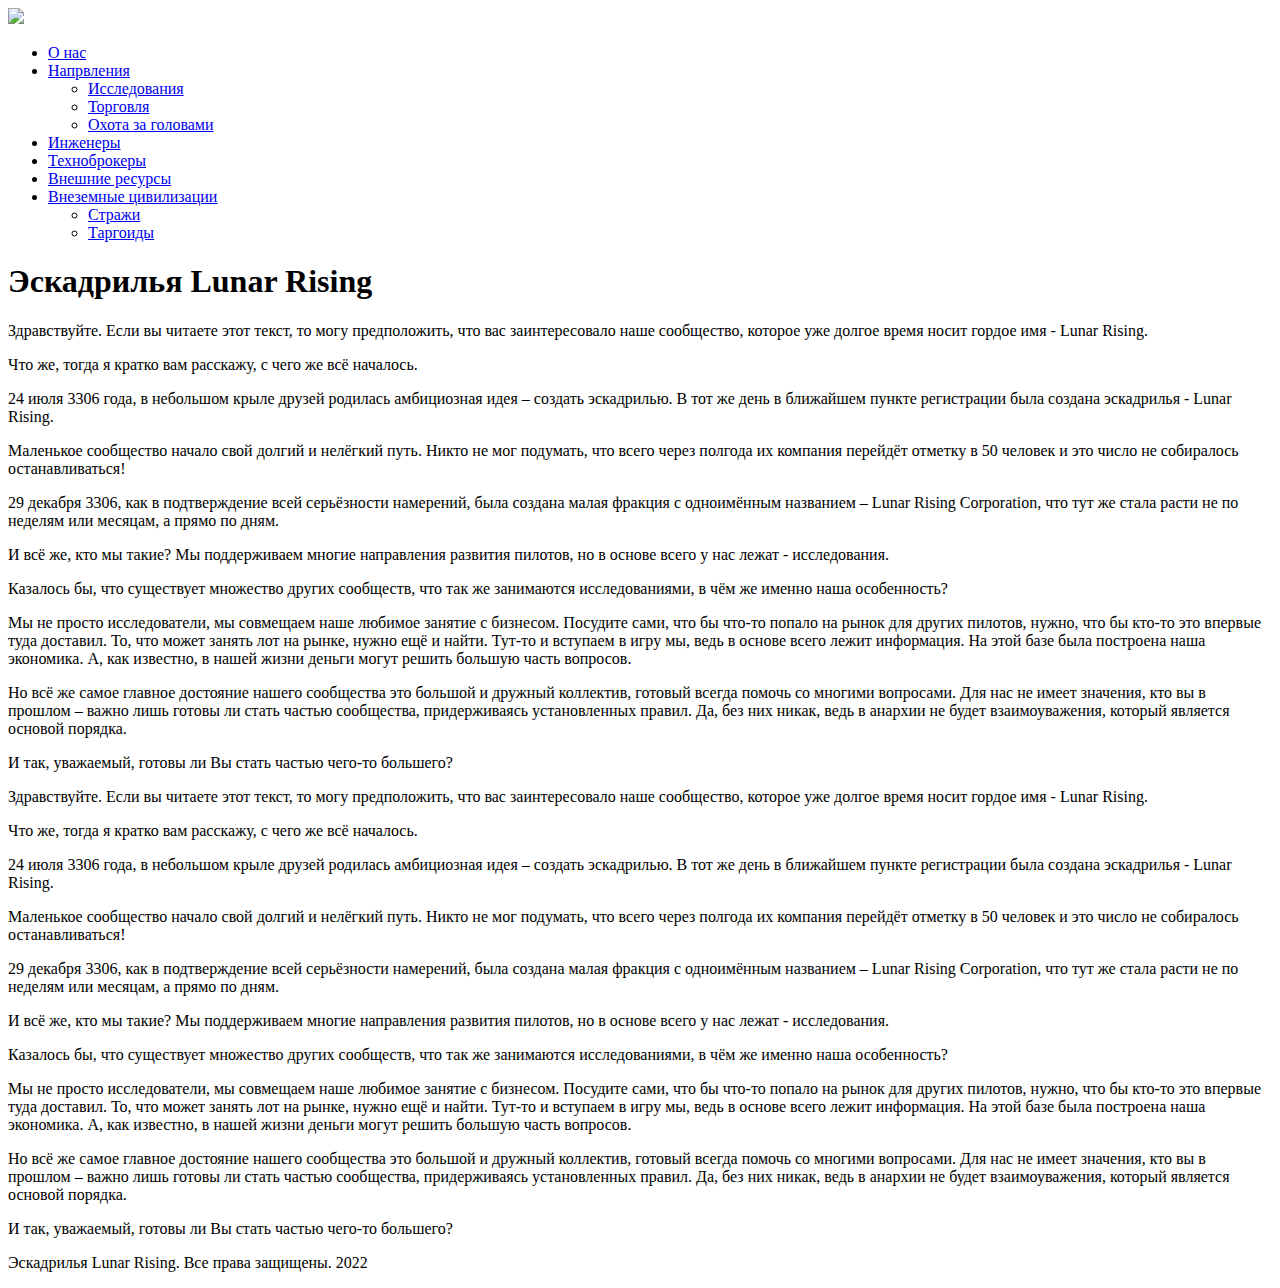
==== about.html @ 808c6950 "Add files via upload" ====
<!doctype html>
<html lang="ru">
<head>
    <meta charset="UTF-8">
    <meta name="viewport"
          content="width=device-width, user-scalable=no, initial-scale=1.0, maximum-scale=1.0, minimum-scale=1.0">
    <meta http-equiv="X-UA-Compatible" content="ie=edge">
    <link rel="stylesheet" href="assets\css\about.css">
	<link rel="stylesheet" href="assets\css\style.css">
	<link rel="stylesheet" href="assets\js\script.js">
    <title>Lunar Rising: О нас</title>
</head>
<body>

    <div class="header">
    <div class = "logo"> <a href="index.html"><img src="assets\css\images\Логотип_Для_сайта_1_1.png" width="200"></a></div>
    <div class = "dws-menu">
		<ul>
		    <li><a href="about.html">О нас</a></li>
            <li><a href="#">Напрвления</a>
				<ul>
				    <li><a href="exp.html">Исследования</a></li>
					<li><a href="trade.html">Торговля</a></li>
					<li><a href="res.html">Охота за головами</a></li>
				</ul>
			</li>
            <li><a href="eng.html">Инженеры</a></li>
            <li><a href="techno.html">Техноброкеры</a></li>
            <li><a href="res.html">Внешние ресурсы</a></li>
            <li><a href="civ.html">Внеземные цивилизации</a>
				<ul>
				    <li><a href="eng.html">Стражи</a></li>
					<li><a href="techno.html">Таргоиды</a></li>
				</ul>
			
			</li>
		</ul>
	
    </div>
    </div>
	
 <div class = "content">
   <div class="content__text">
    <h1>Эскадрилья Lunar Rising</h1>

        <div class="about">
            <p>Здравствуйте. Если вы читаете этот текст, то могу предположить, что вас заинтересовало наше сообщество, которое уже долгое время носит гордое имя - Lunar Rising.</p>
            <p>Что же, тогда я кратко вам расскажу, с чего же всё началось.</p>
            <p>24 июля 3306 года, в небольшом крыле друзей родилась амбициозная идея – создать эскадрилью. В тот же день в ближайшем пункте регистрации была создана эскадрилья - Lunar Rising.</p>
            <p> Маленькое сообщество начало свой долгий и нелёгкий путь. Никто не мог подумать, что всего через  полгода их компания перейдёт  отметку в  50 человек и это число  не собиралось останавливаться!</p>
            <p>29 декабря 3306, как в подтверждение всей серьёзности намерений, была создана малая фракция с одноимённым названием – Lunar Rising Corporation, что тут же стала расти не по неделям или месяцам,
        а прямо по дням.</p>
            <p>И всё же, кто мы такие? Мы поддерживаем многие направления развития пилотов, но в основе всего у нас лежат - исследования.</p>
            <p>Казалось бы, что существует множество других сообществ, что так же занимаются исследованиями, в чём же именно наша особенность?<br></p>
        <p>Мы не просто исследователи, мы совмещаем наше любимое занятие с бизнесом. Посудите сами, что бы что-то попало на рынок для других пилотов, нужно, что бы кто-то это впервые туда доставил.
        То, что может занять лот на рынке, нужно ещё и найти. Тут-то и вступаем в игру мы, ведь в основе всего лежит информация. На этой базе была построена наша экономика.
        А,  как известно, в нашей жизни деньги могут решить большую часть вопросов.</p>
            <p>Но всё же самое главное достояние нашего сообщества это большой и дружный коллектив, готовый всегда помочь
        со многими вопросами.  Для нас не имеет значения, кто вы в прошлом – важно лишь готовы ли стать частью сообщества, придерживаясь
        установленных правил. Да, без них никак, ведь в анархии не будет взаимоуважения, который является основой порядка.</p>
            <p>И так, уважаемый, готовы ли Вы стать частью чего-то большего?</p>
			            <p>Здравствуйте. Если вы читаете этот текст, то могу предположить, что вас заинтересовало наше сообщество, которое уже долгое время носит гордое имя - Lunar Rising.</p>
            <p>Что же, тогда я кратко вам расскажу, с чего же всё началось.</p>
            <p>24 июля 3306 года, в небольшом крыле друзей родилась амбициозная идея – создать эскадрилью. В тот же день в ближайшем пункте регистрации была создана эскадрилья - Lunar Rising.</p>
            <p> Маленькое сообщество начало свой долгий и нелёгкий путь. Никто не мог подумать, что всего через  полгода их компания перейдёт  отметку в  50 человек и это число  не собиралось останавливаться!</p>
            <p>29 декабря 3306, как в подтверждение всей серьёзности намерений, была создана малая фракция с одноимённым названием – Lunar Rising Corporation, что тут же стала расти не по неделям или месяцам,
        а прямо по дням.</p>
            <p>И всё же, кто мы такие? Мы поддерживаем многие направления развития пилотов, но в основе всего у нас лежат - исследования.</p>
            <p>Казалось бы, что существует множество других сообществ, что так же занимаются исследованиями, в чём же именно наша особенность?<br></p>
        <p>Мы не просто исследователи, мы совмещаем наше любимое занятие с бизнесом. Посудите сами, что бы что-то попало на рынок для других пилотов, нужно, что бы кто-то это впервые туда доставил.
        То, что может занять лот на рынке, нужно ещё и найти. Тут-то и вступаем в игру мы, ведь в основе всего лежит информация. На этой базе была построена наша экономика.
        А,  как известно, в нашей жизни деньги могут решить большую часть вопросов.</p>
            <p>Но всё же самое главное достояние нашего сообщества это большой и дружный коллектив, готовый всегда помочь
        со многими вопросами.  Для нас не имеет значения, кто вы в прошлом – важно лишь готовы ли стать частью сообщества, придерживаясь
        установленных правил. Да, без них никак, ведь в анархии не будет взаимоуважения, который является основой порядка.</p>
            <p>И так, уважаемый, готовы ли Вы стать частью чего-то большего?</p>

        </div>
    </div>
    </div>
<div class = "footer">
    <p>Эскадрилья Lunar Rising. Все права защищены. 2022</p>
</div>

</body>
</html>
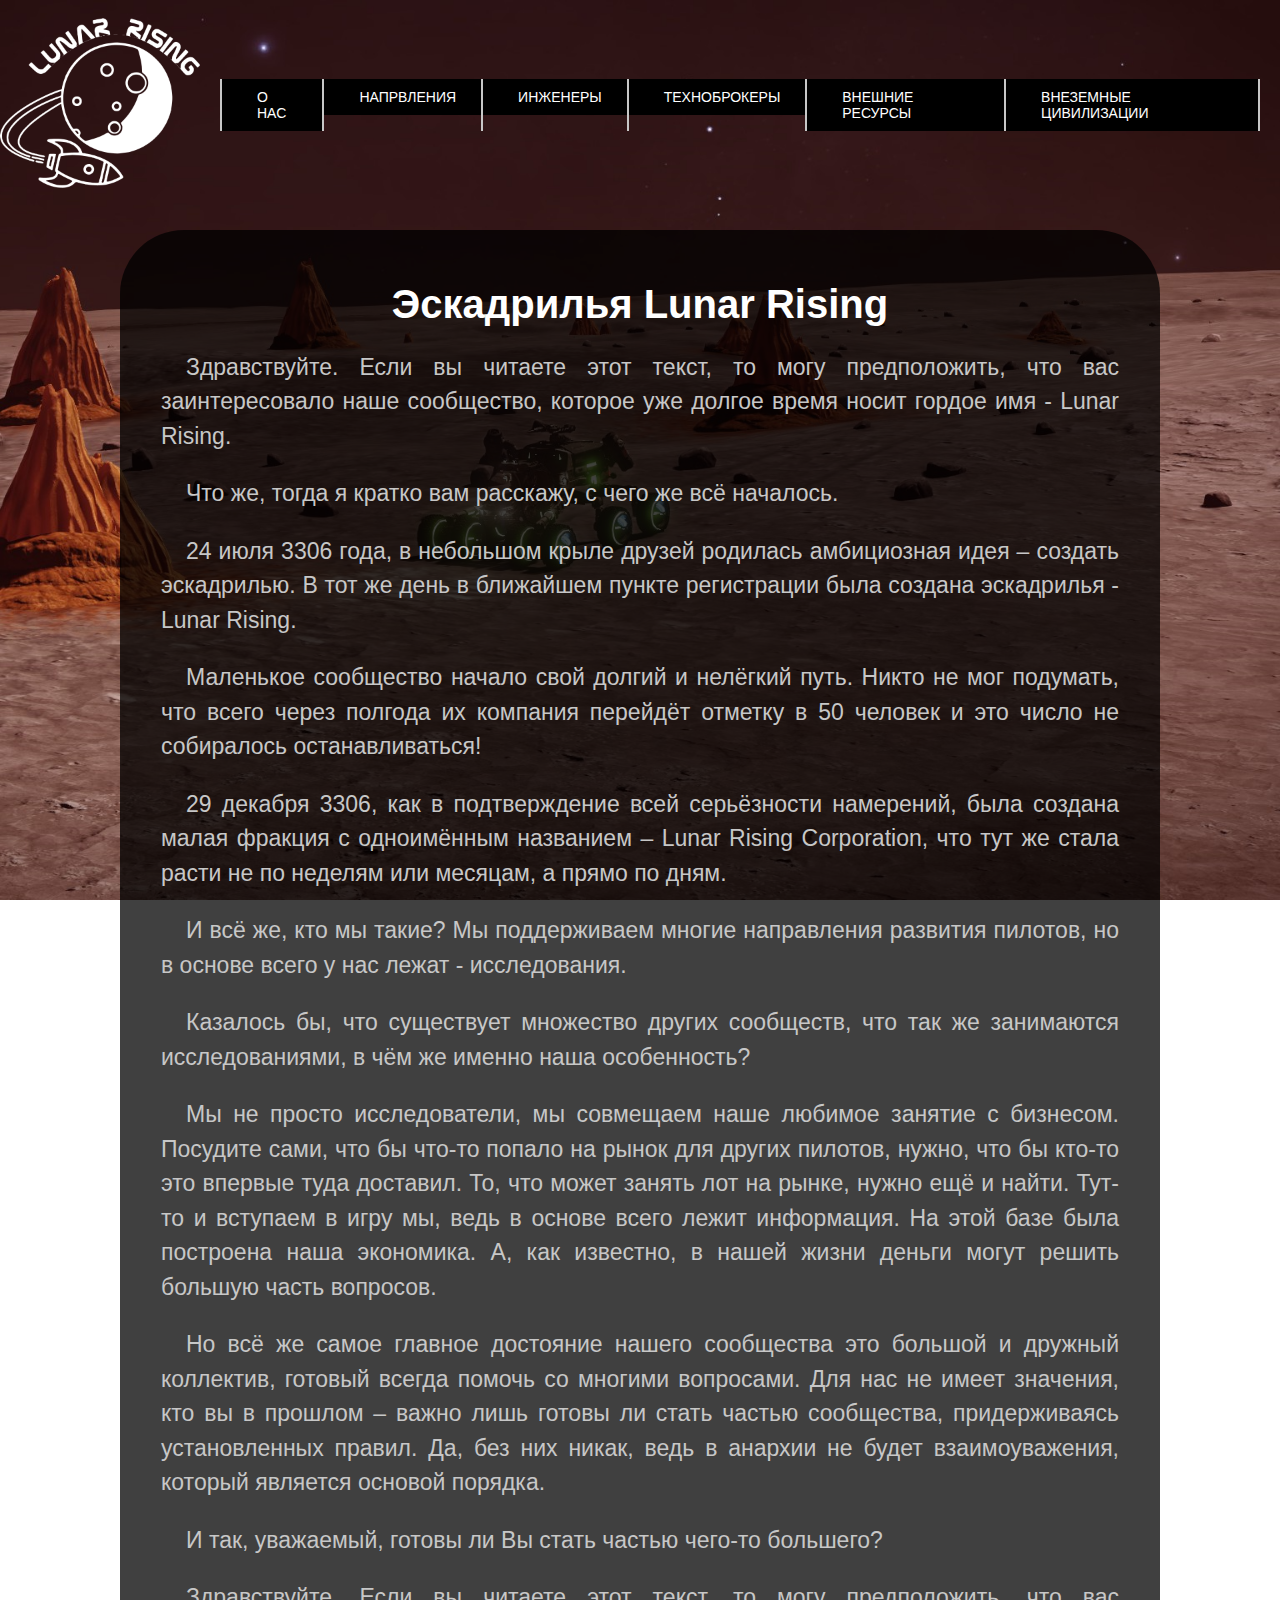
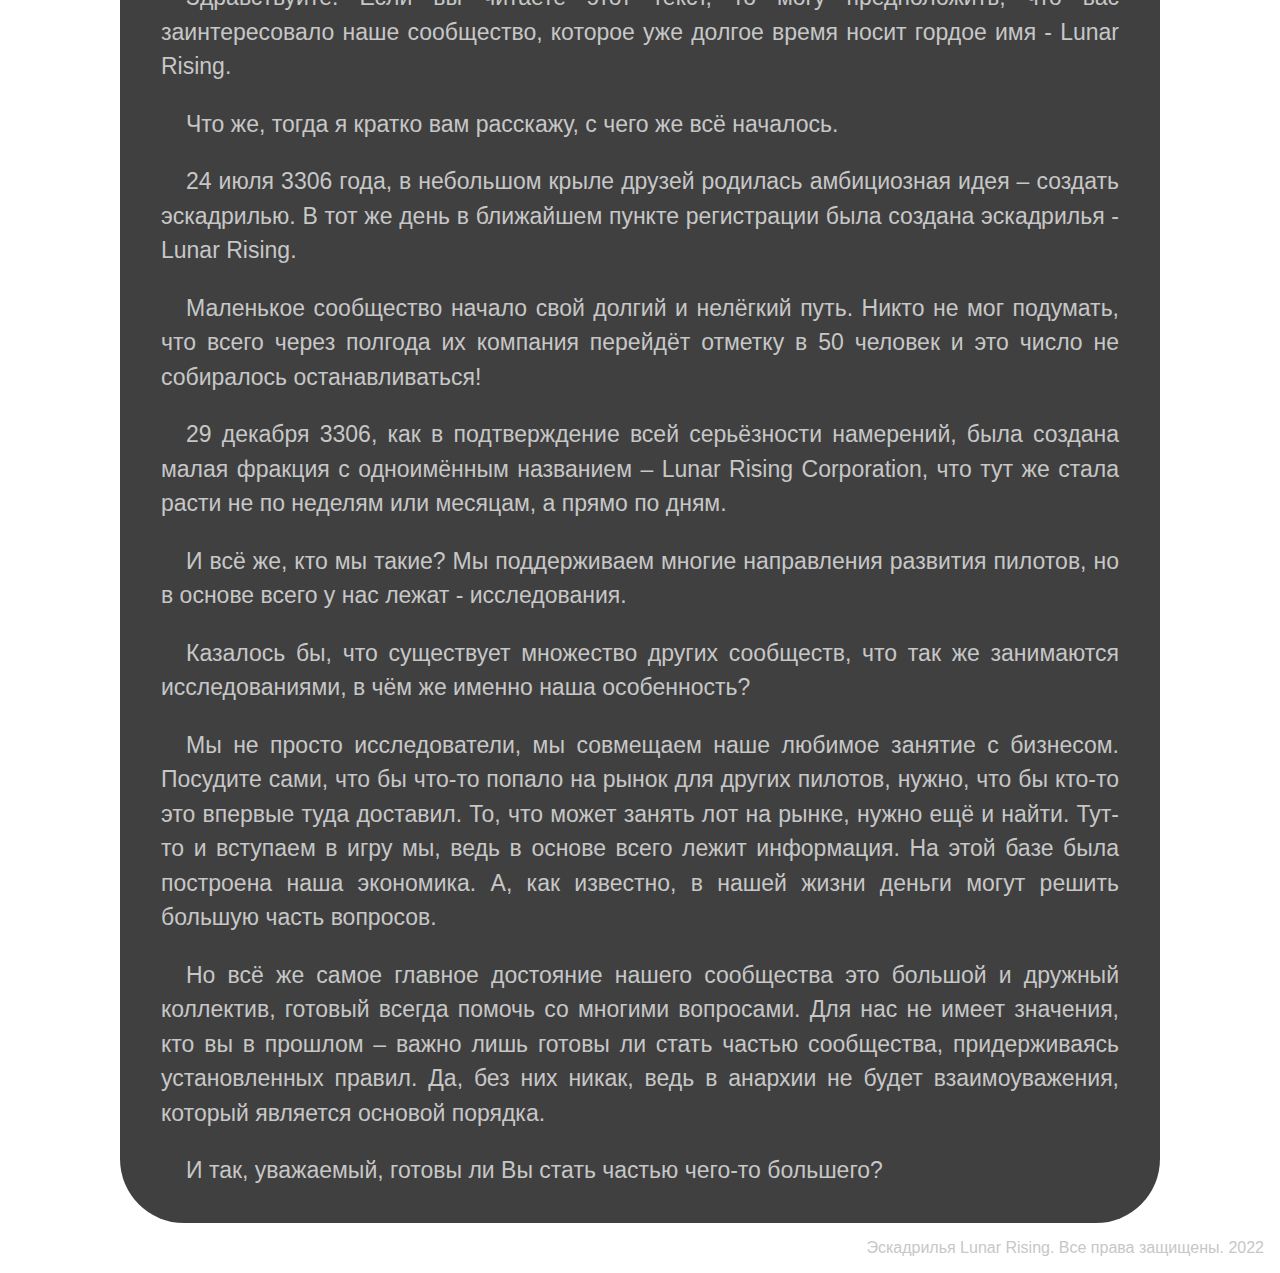
==== commit 30faef14: "Добавлен адаптив" ====
--- a/about.html
+++ b/about.html
@@ -5,9 +5,8 @@
     <meta name="viewport"
           content="width=device-width, user-scalable=no, initial-scale=1.0, maximum-scale=1.0, minimum-scale=1.0">
     <meta http-equiv="X-UA-Compatible" content="ie=edge">
-    <link rel="stylesheet" href="assets\css\about.css">
+    <link rel="stylesheet" href="assets\css\stat.css">
 	<link rel="stylesheet" href="assets\css\style.css">
-	<link rel="stylesheet" href="assets\js\script.js">
     <title>Lunar Rising: О нас</title>
 </head>
 <body>
@@ -21,7 +20,7 @@
 				<ul>
 				    <li><a href="exp.html">Исследования</a></li>
 					<li><a href="trade.html">Торговля</a></li>
-					<li><a href="res.html">Охота за головами</a></li>
+					<li><a href="hunter.html">Охота за головами</a></li>
 				</ul>
 			</li>
             <li><a href="eng.html">Инженеры</a></li>
@@ -37,13 +36,35 @@
 		</ul>
 	
     </div>
+    <div class = "burger-menu">
+		<ul>
+		    <li><a href="about.html">О нас</a></li>
+            <li><a href="#">Напрвления</a>
+				<ul>
+				    <li><a href="exp.html">Исследования</a></li>
+					<li><a href="trade.html">Торговля</a></li>
+					<li><a href="hunter.html">Охота за головами</a></li>
+				</ul>
+			</li>
+            <li><a href="eng.html">Инженеры</a></li>
+            <li><a href="techno.html">Техноброкеры</a></li>
+            <li><a href="res.html">Внешние ресурсы</a></li>
+            <li><a href="#">Внеземные цивилизации</a>
+				<ul>
+				    <li><a href="eng.html">Стражи</a></li>
+					<li><a href="techno.html">Таргоиды</a></li>
+				</ul>
+			</li>
+		</ul>
+	
+    </div>
     </div>
 	
  <div class = "content">
    <div class="content__text">
     <h1>Эскадрилья Lunar Rising</h1>
 
-        <div class="about">
+        <div class="statya">
             <p>Здравствуйте. Если вы читаете этот текст, то могу предположить, что вас заинтересовало наше сообщество, которое уже долгое время носит гордое имя - Lunar Rising.</p>
             <p>Что же, тогда я кратко вам расскажу, с чего же всё началось.</p>
             <p>24 июля 3306 года, в небольшом крыле друзей родилась амбициозная идея – создать эскадрилью. В тот же день в ближайшем пункте регистрации была создана эскадрилья - Lunar Rising.</p>
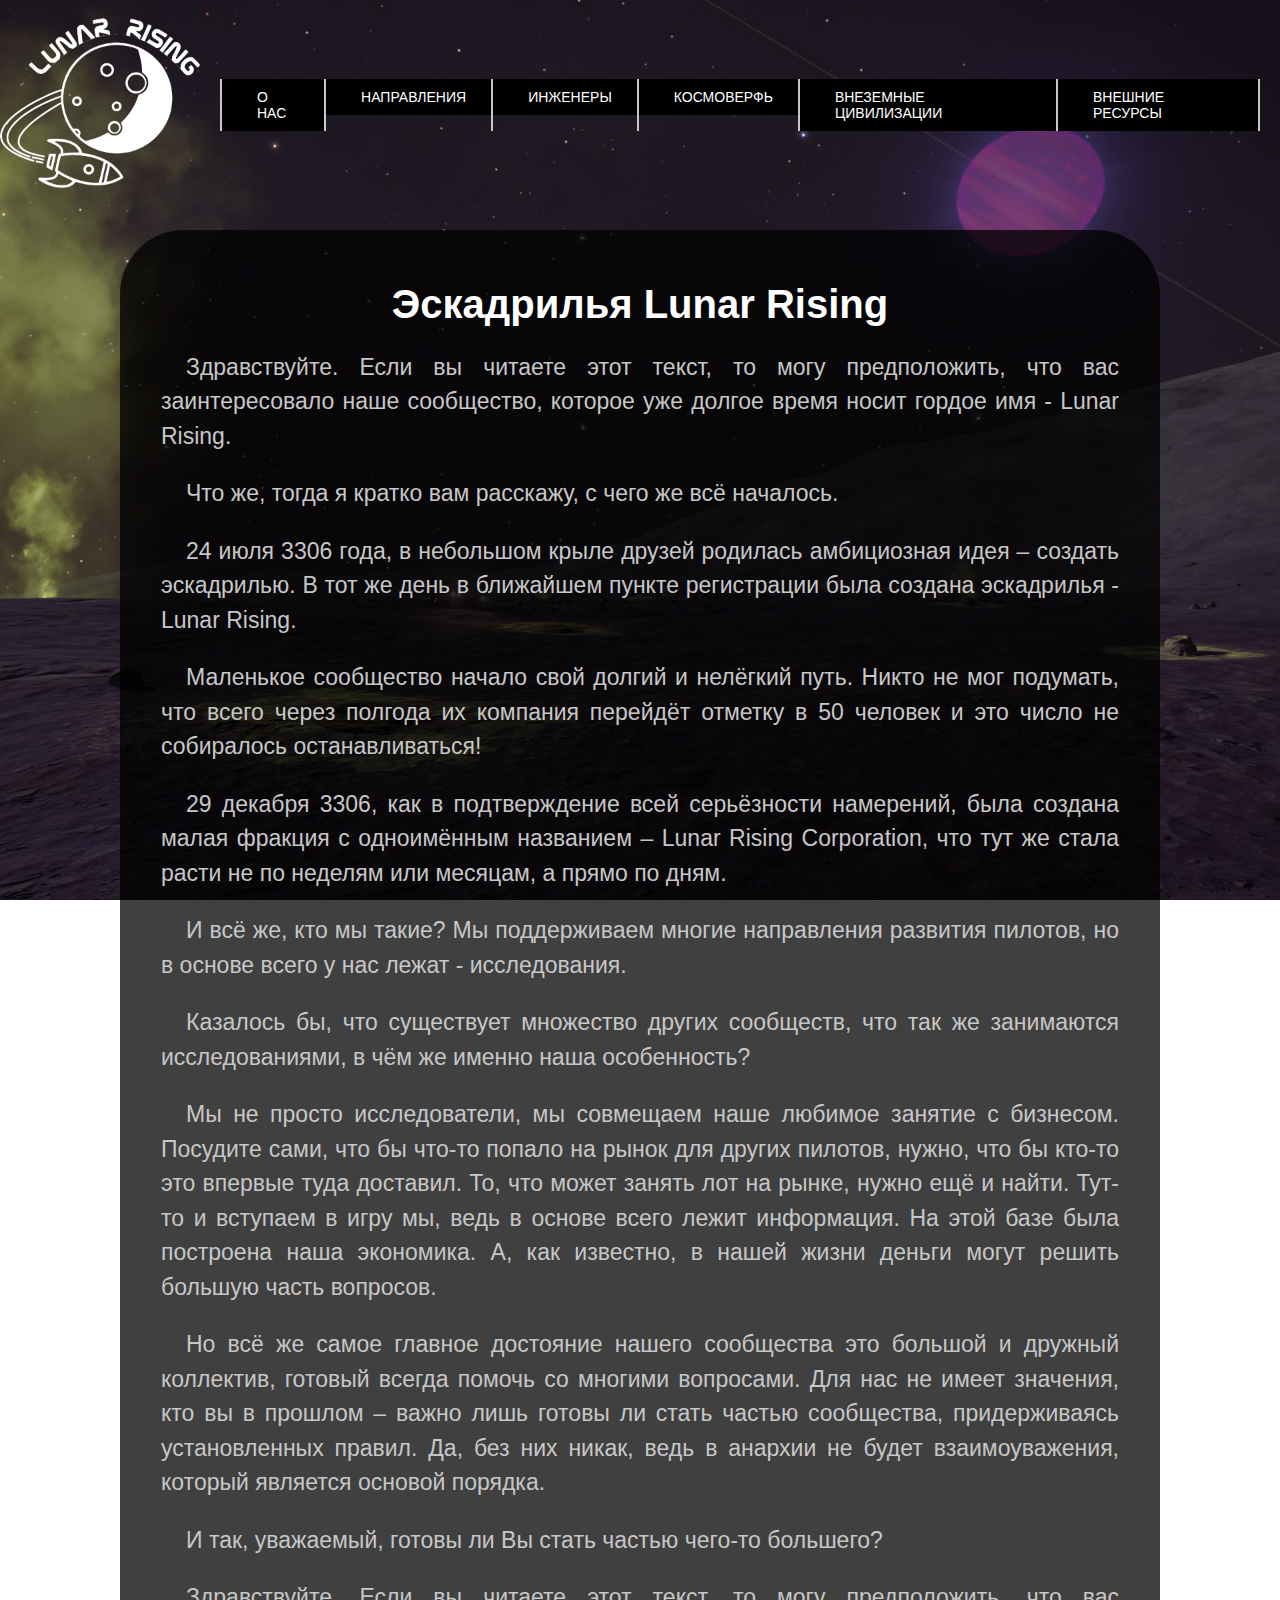
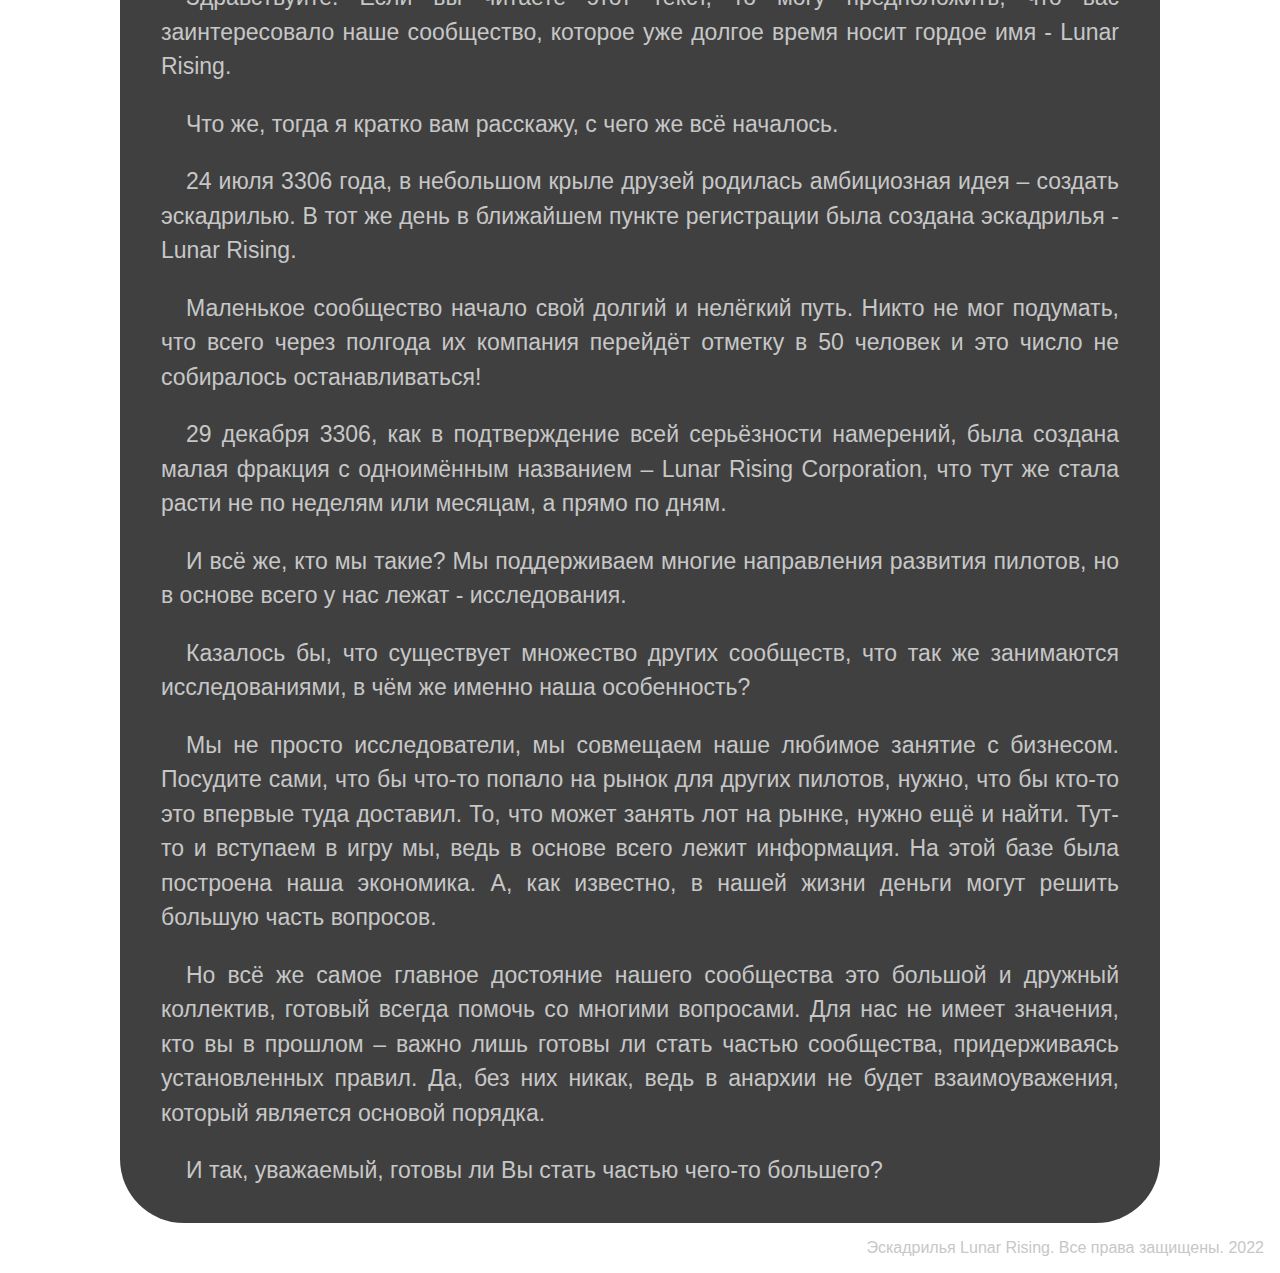
==== commit 08670498: "3.2" ====
--- a/about.html
+++ b/about.html
@@ -16,7 +16,7 @@
     <div class = "dws-menu">
 		<ul>
 		    <li><a href="about.html">О нас</a></li>
-            <li><a href="#">Напрвления</a>
+            <li><a href="#">Направления</a>
 				<ul>
 				    <li><a href="exp.html">Исследования</a></li>
 					<li><a href="trade.html">Торговля</a></li>
@@ -24,22 +24,21 @@
 				</ul>
 			</li>
             <li><a href="eng.html">Инженеры</a></li>
-            <li><a href="techno.html">Техноброкеры</a></li>
-            <li><a href="res.html">Внешние ресурсы</a></li>
+            <li><a href="techno.html">Космоверфь</a></li>
             <li><a href="civ.html">Внеземные цивилизации</a>
 				<ul>
 				    <li><a href="eng.html">Стражи</a></li>
 					<li><a href="techno.html">Таргоиды</a></li>
 				</ul>
-			
 			</li>
+            <li><a href="res.html">Внешние ресурсы</a></li>
 		</ul>
 	
     </div>
     <div class = "burger-menu">
 		<ul>
 		    <li><a href="about.html">О нас</a></li>
-            <li><a href="#">Напрвления</a>
+            <li><a href="#">Направления</a>
 				<ul>
 				    <li><a href="exp.html">Исследования</a></li>
 					<li><a href="trade.html">Торговля</a></li>
@@ -47,14 +46,14 @@
 				</ul>
 			</li>
             <li><a href="eng.html">Инженеры</a></li>
-            <li><a href="techno.html">Техноброкеры</a></li>
-            <li><a href="res.html">Внешние ресурсы</a></li>
+            <li><a href="techno.html">Космоверфь</a></li>
             <li><a href="#">Внеземные цивилизации</a>
 				<ul>
 				    <li><a href="eng.html">Стражи</a></li>
 					<li><a href="techno.html">Таргоиды</a></li>
 				</ul>
 			</li>
+            <li><a href="res.html">Внешние ресурсы</a></li>
 		</ul>
 	
     </div>
